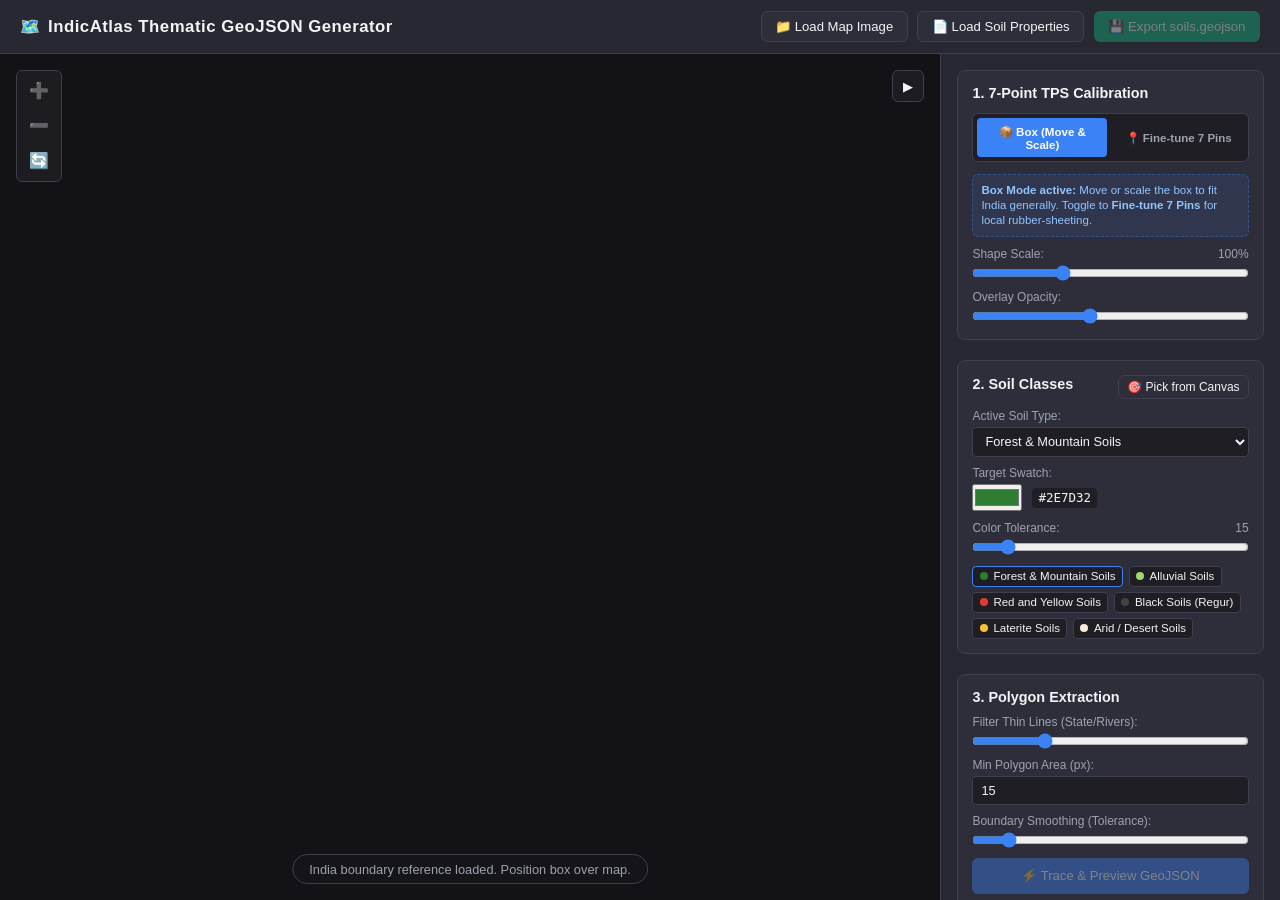
==== index.html @ ba0e461b "Initial commit" ====
<!DOCTYPE html>
<html lang="en">
<head>
  <meta charset="UTF-8">
  <meta name="viewport" content="width=device-width, initial-scale=1.0">
  <title>Thematic Map to GeoJSON Generator</title>
  <link rel="stylesheet" href="css/style.css">
  <style>
    .mode-toggle-group {
      display: flex;
      gap: 0.4rem;
      background: var(--bg-primary);
      padding: 0.25rem;
      border-radius: 6px;
      border: 1px solid var(--border);
      margin-bottom: 0.75rem;
    }
    .mode-btn {
      flex: 1;
      padding: 0.4rem 0.2rem;
      font-size: 0.72rem;
      font-weight: 600;
      border: none;
      background: transparent;
      color: var(--text-muted);
      border-radius: 4px;
      cursor: pointer;
      transition: all 0.15s ease;
    }
    .mode-btn.active {
      background: var(--accent);
      color: #fff;
    }
    .box-instructions {
      background: rgba(59, 130, 246, 0.1);
      border: 1px dashed rgba(59, 130, 246, 0.4);
      padding: 0.5rem;
      border-radius: 6px;
      font-size: 0.72rem;
      color: #93c5fd;
      margin-bottom: 0.6rem;
      line-height: 1.3;
    }
  </style>
</head>
<body>
  <header class="app-header">
    <div class="brand">
      <span class="logo">🗺️</span>
      <h1>IndicAtlas Thematic GeoJSON Generator</h1>
    </div>
    <div class="header-actions">
      <label class="btn btn-secondary file-label" for="imageInput">
        📁 Load Map Image
      </label>
      <input type="file" id="imageInput" accept="image/png, image/jpeg, image/webp" hidden>
      
      <label class="btn btn-secondary file-label" for="soilMetaInput">
        📄 Load Soil Properties
      </label>
      <input type="file" id="soilMetaInput" accept="application/json" hidden>

      <button id="btnExport" class="btn btn-primary" disabled>💾 Export soils.geojson</button>
    </div>
  </header>

  <main class="workbench" id="workbench">
    <!-- Canvas Viewport -->
    <div class="canvas-panel" id="canvasContainer">
      <canvas id="mapCanvas"></canvas>
      
      <!-- Navigation Controls -->
      <div class="canvas-overlay-controls">
        <button id="btnZoomIn" title="Zoom In">➕</button>
        <button id="btnZoomOut" title="Zoom Out">➖</button>
        <button id="btnResetView" title="Fit to Screen">🔄</button>
      </div>

      <!-- Collapsible Sidebar Toggle Button -->
      <button id="btnToggleSidebar" class="sidebar-toggle-btn" title="Toggle Tools Panel">
        <span>▶</span>
      </button>

      <div class="toast-hint" id="statusMessage">
        Upload a map image to begin calibration.
      </div>
    </div>

    <!-- Collapsible Tools Sidebar -->
    <aside class="sidebar" id="sidebar">
      <!-- Step 1: 7-Point Calibration -->
      <section class="panel-section">
        <div class="section-title-row">
          <h3>1. 7-Point TPS Calibration</h3>
        </div>
        
        <div class="mode-toggle-group">
          <button id="btnModeBox" class="mode-btn active" type="button">
            📦 Box (Move & Scale)
          </button>
          <button id="btnModePins" class="mode-btn" type="button">
            📍 Fine-tune 7 Pins
          </button>
        </div>

        <div id="boxControls">
          <div class="box-instructions">
            <strong>Box Mode active:</strong> Move or scale the box to fit India generally. Toggle to <strong>Fine-tune 7 Pins</strong> for local rubber-sheeting.
          </div>
          <div class="control-row">
            <label>Shape Scale: <span id="boxScaleVal">100%</span></label>
            <input type="range" id="boxScaleSlider" min="30" max="250" value="100">
          </div>
        </div>

        <div id="pinControls" style="display: none;">
          <p class="muted">Thin Plate Spline active. Nudge pins independently:</p>
          <div class="pin-status-list">
            <div class="pin-row" data-pin="north">
              <span class="pin-badge pin-north">N</span>
              <span>North (Kashmir / Siachen)</span>
            </div>
            <div class="pin-row" data-pin="south">
              <span class="pin-badge pin-south">S</span>
              <span>South (Kanyakumari)</span>
            </div>
            <div class="pin-row" data-pin="west">
              <span class="pin-badge pin-west">W</span>
              <span>West (Gujarat Tip)</span>
            </div>
            <div class="pin-row" data-pin="east">
              <span class="pin-badge pin-east">E</span>
              <span>East (Arunachal Tip)</span>
            </div>
            <div class="pin-row" data-pin="mizo">
              <span class="pin-badge pin-mizo">MZ</span>
              <span>Mizoram (Southern Tip)</span>
            </div>
            <div class="pin-row" data-pin="raj">
              <span class="pin-badge pin-raj">RJ</span>
              <span>Rajasthan (Panhandle Apex)</span>
            </div>
            <div class="pin-row" data-pin="chil">
              <span class="pin-badge pin-chil">CH</span>
              <span>Chilika Lake (NE Spit)</span>
            </div>
          </div>
        </div>

        <div class="control-row">
          <label>Overlay Opacity:</label>
          <input type="range" id="overlayOpacity" min="0.05" max="1" step="0.05" value="0.45">
        </div>
      </section>

      <!-- Step 2: Soil Classes -->
      <section class="panel-section">
        <div class="section-title-row">
          <h3>2. Soil Classes</h3>
          <button id="btnPickColor" class="btn btn-sm btn-outline">🎯 Pick from Canvas</button>
        </div>

        <div class="control-row">
          <label for="soilSelect">Active Soil Type:</label>
          <select id="soilSelect"></select>
        </div>

        <div class="control-row">
          <label>Target Swatch:</label>
          <div class="color-preview-box">
            <input type="color" id="activeColorInput" value="#424242">
            <span id="activeColorHex" class="code-badge">#424242</span>
          </div>
        </div>

        <div class="control-row">
          <label>Color Tolerance: <span id="tolVal">15</span></label>
          <input type="range" id="colorTolerance" min="5" max="100" value="15">
        </div>

        <div class="soil-chips-list" id="soilChipsList"></div>
      </section>

      <!-- Step 3: Vectorization & Cleanup -->
      <section class="panel-section">
        <h3>3. Polygon Extraction</h3>
        
        <div class="control-row">
          <label>Filter Thin Lines (State/Rivers):</label>
          <input type="range" id="morphClosing" min="1" max="9" step="2" value="3">
        </div>

        <div class="control-row">
          <label>Min Polygon Area (px):</label>
          <input type="number" id="minArea" value="15" min="5" max="5000">
        </div>

        <div class="control-row">
          <label>Boundary Smoothing (Tolerance):</label>
          <input type="range" id="simplifyTol" min="0.5" max="5.0" step="0.5" value="1.0">
        </div>

        <button id="btnGeneratePreview" class="btn btn-action" disabled>
          ⚡ Trace & Preview GeoJSON
        </button>
      </section>
    </aside>
  </main>

  <script type="module" src="js/app.js"></script>
</body>
</html>
---- css/style.css ----
:root {
  --bg-primary: #1e1e24;
  --bg-secondary: #282832;
  --bg-panel: #2e2e3a;
  --accent: #3b82f6;
  --accent-hover: #2563eb;
  --accent-success: #10b981;
  --text-primary: #f3f4f6;
  --text-muted: #9ca3af;
  --border: #3f3f4e;
}

* {
  box-sizing: border-box;
  margin: 0;
  padding: 0;
  font-family: -apple-system, BlinkMacSystemFont, "Segoe UI", Roboto, sans-serif;
}

body {
  background-color: var(--bg-primary);
  color: var(--text-primary);
  display: flex;
  flex-direction: column;
  height: 100vh;
  overflow: hidden;
}

.app-header {
  height: 54px;
  background-color: var(--bg-secondary);
  border-bottom: 1px solid var(--border);
  display: flex;
  align-items: center;
  justify-content: space-between;
  padding: 0 1.25rem;
  z-index: 20;
}

.brand {
  display: flex;
  align-items: center;
  gap: 0.5rem;
}

.brand h1 {
  font-size: 1.05rem;
  font-weight: 600;
  letter-spacing: 0.5px;
}

.header-actions {
  display: flex;
  gap: 0.6rem;
}

.btn {
  padding: 0.45rem 0.85rem;
  font-size: 0.82rem;
  font-weight: 500;
  border-radius: 6px;
  border: 1px solid transparent;
  cursor: pointer;
  transition: background 0.15s ease, opacity 0.15s;
}

.btn:disabled {
  opacity: 0.4;
  cursor: not-allowed;
}

.btn-primary { background-color: var(--accent-success); color: #fff; }
.btn-secondary { background-color: var(--bg-panel); border-color: var(--border); color: var(--text-primary); }
.btn-action { background-color: var(--accent); color: #fff; width: 100%; margin-top: 0.6rem; padding: 0.6rem; }
.btn-outline { background: transparent; border: 1px solid var(--border); color: var(--text-primary); }
.btn-outline:hover { background-color: var(--bg-panel); }
.btn-sm { padding: 0.25rem 0.5rem; font-size: 0.75rem; }
.file-label { display: inline-flex; align-items: center; }

/* Workbench Grid & Transitions */
.workbench {
  flex: 1;
  display: grid;
  grid-template-columns: 1fr 340px;
  height: calc(100vh - 54px);
  overflow: hidden;
  transition: grid-template-columns 0.25s cubic-bezier(0.4, 0, 0.2, 1);
}

.workbench.sidebar-collapsed {
  grid-template-columns: 1fr 0px;
}

/* Canvas Area */
.canvas-panel {
  position: relative;
  background-color: #121217;
  overflow: hidden;
  display: flex;
  align-items: center;
  justify-content: center;
}

canvas#mapCanvas {
  display: block;
  cursor: crosshair;
}

.canvas-overlay-controls {
  position: absolute;
  top: 1rem;
  left: 1rem;
  display: flex;
  flex-direction: column;
  gap: 0.4rem;
  background: rgba(30, 30, 36, 0.85);
  padding: 0.35rem;
  border-radius: 6px;
  border: 1px solid var(--border);
  z-index: 10;
}

.canvas-overlay-controls button {
  background: transparent;
  border: none;
  color: var(--text-primary);
  font-size: 1rem;
  padding: 0.3rem 0.4rem;
  cursor: pointer;
  border-radius: 4px;
}

.canvas-overlay-controls button:hover { background-color: var(--bg-panel); }

/* Sidebar Toggle Button */
.sidebar-toggle-btn {
  position: absolute;
  top: 1rem;
  right: 1rem;
  background: rgba(30, 30, 36, 0.9);
  border: 1px solid var(--border);
  color: var(--text-primary);
  width: 32px;
  height: 32px;
  border-radius: 6px;
  display: flex;
  align-items: center;
  justify-content: center;
  cursor: pointer;
  z-index: 10;
  transition: background 0.15s ease, transform 0.2s ease;
}

.sidebar-toggle-btn:hover {
  background: var(--bg-panel);
}

.workbench.sidebar-collapsed .sidebar-toggle-btn span {
  display: inline-block;
  transform: rotate(180deg);
}

.toast-hint {
  position: absolute;
  bottom: 1rem;
  left: 50%;
  transform: translateX(-50%);
  background: rgba(20, 20, 26, 0.9);
  padding: 0.4rem 1rem;
  border-radius: 20px;
  font-size: 0.8rem;
  color: var(--text-muted);
  border: 1px solid var(--border);
  pointer-events: none;
  z-index: 10;
}

/* Sidebar */
.sidebar {
  background-color: var(--bg-secondary);
  border-left: 1px solid var(--border);
  overflow-y: auto;
  overflow-x: hidden;
  padding: 1rem;
  display: flex;
  flex-direction: column;
  gap: 1.25rem;
  transition: opacity 0.2s ease, padding 0.25s ease;
}

.workbench.sidebar-collapsed .sidebar {
  opacity: 0;
  padding: 0;
  pointer-events: none;
}

.panel-section {
  background-color: var(--bg-panel);
  border: 1px solid var(--border);
  border-radius: 8px;
  padding: 0.9rem;
}

.panel-section h3 {
  font-size: 0.9rem;
  font-weight: 600;
  margin-bottom: 0.35rem;
}

.muted {
  color: var(--text-muted);
  font-size: 0.75rem;
  margin-bottom: 0.6rem;
}

.control-row {
  margin-top: 0.6rem;
  display: flex;
  flex-direction: column;
  gap: 0.25rem;
}

.control-row label {
  font-size: 0.75rem;
  color: var(--text-muted);
  display: flex;
  justify-content: space-between;
}

select, input[type="text"], input[type="number"] {
  background-color: var(--bg-primary);
  border: 1px solid var(--border);
  color: var(--text-primary);
  padding: 0.35rem 0.5rem;
  border-radius: 4px;
  font-size: 0.8rem;
}

input[type="range"] { accent-color: var(--accent); }

/* Pin Badges for all 7 Landmarks */
.pin-status-list {
  display: flex;
  flex-direction: column;
  gap: 0.35rem;
  margin-bottom: 0.6rem;
}

.pin-row {
  display: flex;
  align-items: center;
  gap: 0.5rem;
  font-size: 0.75rem;
}

.pin-badge {
  display: inline-flex;
  align-items: center;
  justify-content: center;
  min-width: 22px;
  height: 20px;
  padding: 0 3px;
  border-radius: 10px;
  font-weight: 700;
  font-size: 0.68rem;
  color: #fff;
}

.pin-north { background-color: #ef4444; }
.pin-south { background-color: #10b981; }
.pin-west  { background-color: #3b82f6; }
.pin-east  { background-color: #f59e0b; }
.pin-mizo  { background-color: #ec4899; }
.pin-raj   { background-color: #8b5cf6; }
.pin-chil  { background-color: #06b6d4; }

.section-title-row {
  display: flex;
  align-items: center;
  justify-content: space-between;
  margin-bottom: 0.4rem;
}

.color-preview-box {
  display: flex;
  align-items: center;
  gap: 0.6rem;
}

.code-badge {
  background: var(--bg-primary);
  padding: 0.15rem 0.4rem;
  border-radius: 4px;
  font-family: monospace;
  font-size: 0.78rem;
}

.soil-chips-list {
  margin-top: 0.7rem;
  display: flex;
  flex-wrap: wrap;
  gap: 0.35rem;
}

.soil-chip {
  display: inline-flex;
  align-items: center;
  gap: 0.35rem;
  background: var(--bg-primary);
  border: 1px solid var(--border);
  border-radius: 4px;
  padding: 0.2rem 0.4rem;
  font-size: 0.72rem;
  cursor: pointer;
}

.soil-chip.active { border-color: var(--accent); }
.chip-dot { width: 8px; height: 8px; border-radius: 50%; }
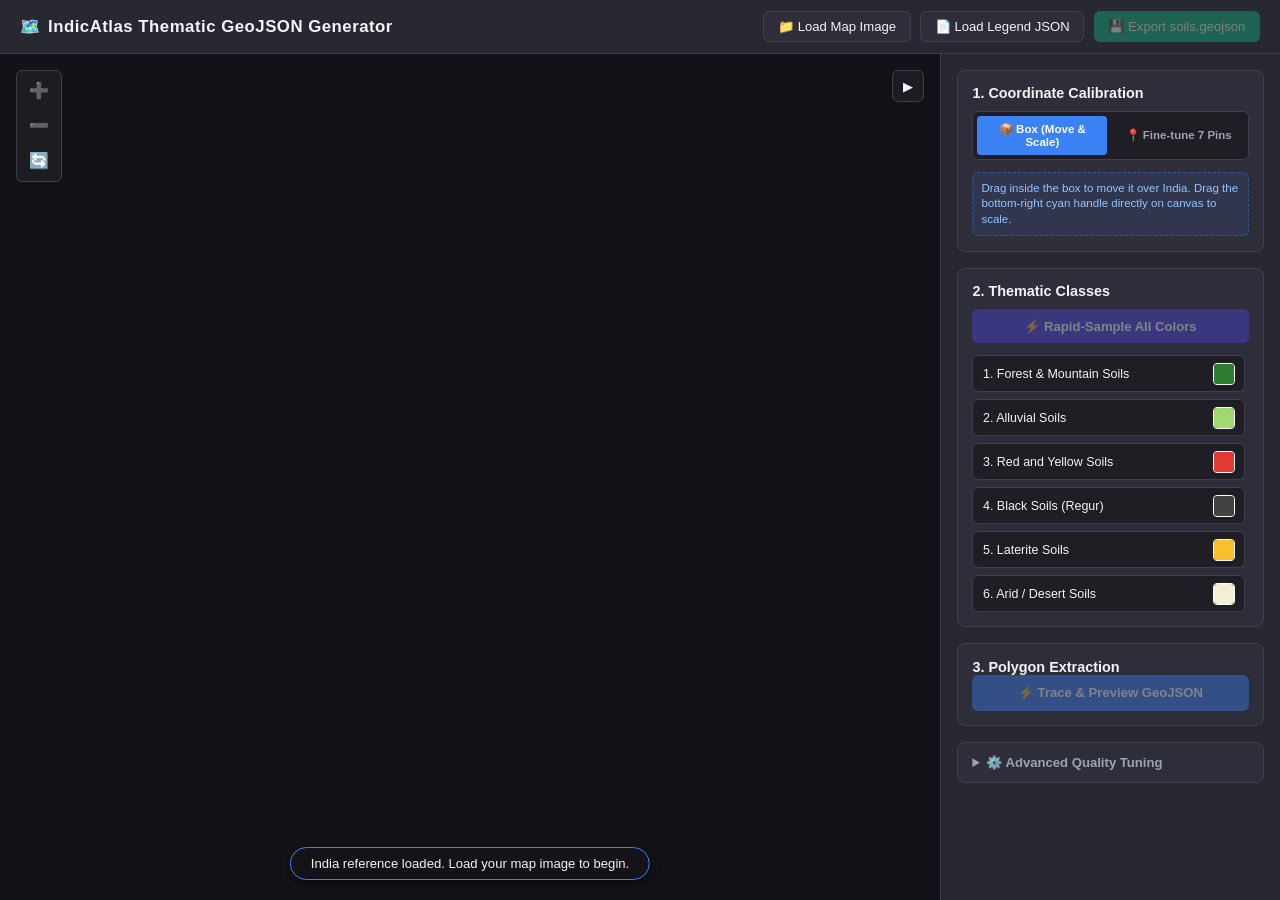
==== commit 660eb688: "agnostic" ====
--- a/index.html
+++ b/index.html
@@ -3,45 +3,8 @@
 <head>
   <meta charset="UTF-8">
   <meta name="viewport" content="width=device-width, initial-scale=1.0">
-  <title>Thematic Map to GeoJSON Generator</title>
+  <title>IndicAtlas Thematic GeoJSON Generator</title>
   <link rel="stylesheet" href="css/style.css">
-  <style>
-    .mode-toggle-group {
-      display: flex;
-      gap: 0.4rem;
-      background: var(--bg-primary);
-      padding: 0.25rem;
-      border-radius: 6px;
-      border: 1px solid var(--border);
-      margin-bottom: 0.75rem;
-    }
-    .mode-btn {
-      flex: 1;
-      padding: 0.4rem 0.2rem;
-      font-size: 0.72rem;
-      font-weight: 600;
-      border: none;
-      background: transparent;
-      color: var(--text-muted);
-      border-radius: 4px;
-      cursor: pointer;
-      transition: all 0.15s ease;
-    }
-    .mode-btn.active {
-      background: var(--accent);
-      color: #fff;
-    }
-    .box-instructions {
-      background: rgba(59, 130, 246, 0.1);
-      border: 1px dashed rgba(59, 130, 246, 0.4);
-      padding: 0.5rem;
-      border-radius: 6px;
-      font-size: 0.72rem;
-      color: #93c5fd;
-      margin-bottom: 0.6rem;
-      line-height: 1.3;
-    }
-  </style>
 </head>
 <body>
   <header class="app-header">
@@ -55,12 +18,12 @@
       </label>
       <input type="file" id="imageInput" accept="image/png, image/jpeg, image/webp" hidden>
       
-      <label class="btn btn-secondary file-label" for="soilMetaInput">
-        📄 Load Soil Properties
+      <label class="btn btn-secondary file-label" for="metaInput">
+        📄 Load Legend JSON
       </label>
-      <input type="file" id="soilMetaInput" accept="application/json" hidden>
+      <input type="file" id="metaInput" accept="application/json" hidden>
 
-      <button id="btnExport" class="btn btn-primary" disabled>💾 Export soils.geojson</button>
+      <button id="btnExport" class="btn btn-primary" disabled>💾 Export GeoJSON</button>
     </div>
   </header>
 
@@ -81,17 +44,18 @@
         <span>▶</span>
       </button>
 
+      <!-- Dynamic Status & Sampler Hint Banner -->
       <div class="toast-hint" id="statusMessage">
-        Upload a map image to begin calibration.
+        Upload a map image and load a Legend JSON to begin.
       </div>
     </div>
 
-    <!-- Collapsible Tools Sidebar -->
+    <!-- Tools Sidebar -->
     <aside class="sidebar" id="sidebar">
-      <!-- Step 1: 7-Point Calibration -->
+      <!-- Step 1: Calibration -->
       <section class="panel-section">
         <div class="section-title-row">
-          <h3>1. 7-Point TPS Calibration</h3>
+          <h3>1. Coordinate Calibration</h3>
         </div>
         
         <div class="mode-toggle-group">
@@ -105,105 +69,77 @@
 
         <div id="boxControls">
           <div class="box-instructions">
-            <strong>Box Mode active:</strong> Move or scale the box to fit India generally. Toggle to <strong>Fine-tune 7 Pins</strong> for local rubber-sheeting.
-          </div>
-          <div class="control-row">
-            <label>Shape Scale: <span id="boxScaleVal">100%</span></label>
-            <input type="range" id="boxScaleSlider" min="30" max="250" value="100">
+            Drag inside the box to move it over India. Drag the bottom-right cyan handle directly on canvas to scale.
           </div>
         </div>
 
         <div id="pinControls" style="display: none;">
-          <p class="muted">Thin Plate Spline active. Nudge pins independently:</p>
+          <p class="muted">Thin Plate Spline active. Nudge boundary pins independently:</p>
           <div class="pin-status-list">
-            <div class="pin-row" data-pin="north">
-              <span class="pin-badge pin-north">N</span>
-              <span>North (Kashmir / Siachen)</span>
-            </div>
-            <div class="pin-row" data-pin="south">
-              <span class="pin-badge pin-south">S</span>
-              <span>South (Kanyakumari)</span>
-            </div>
-            <div class="pin-row" data-pin="west">
-              <span class="pin-badge pin-west">W</span>
-              <span>West (Gujarat Tip)</span>
-            </div>
-            <div class="pin-row" data-pin="east">
-              <span class="pin-badge pin-east">E</span>
-              <span>East (Arunachal Tip)</span>
-            </div>
-            <div class="pin-row" data-pin="mizo">
-              <span class="pin-badge pin-mizo">MZ</span>
-              <span>Mizoram (Southern Tip)</span>
-            </div>
-            <div class="pin-row" data-pin="raj">
-              <span class="pin-badge pin-raj">RJ</span>
-              <span>Rajasthan (Panhandle Apex)</span>
-            </div>
-            <div class="pin-row" data-pin="chil">
-              <span class="pin-badge pin-chil">CH</span>
-              <span>Chilika Lake (NE Spit)</span>
-            </div>
+            <div class="pin-row" data-pin="north"><span class="pin-badge pin-north">N</span><span>North (Kashmir / Siachen)</span></div>
+            <div class="pin-row" data-pin="south"><span class="pin-badge pin-south">S</span><span>South (Kanyakumari)</span></div>
+            <div class="pin-row" data-pin="west"><span class="pin-badge pin-west">W</span><span>West (Gujarat Tip)</span></div>
+            <div class="pin-row" data-pin="east"><span class="pin-badge pin-east">E</span><span>East (Arunachal Tip)</span></div>
+            <div class="pin-row" data-pin="mizo"><span class="pin-badge pin-mizo">MZ</span><span>Mizoram (Southern Tip)</span></div>
+            <div class="pin-row" data-pin="raj"><span class="pin-badge pin-raj">RJ</span><span>Rajasthan (Panhandle Apex)</span></div>
+            <div class="pin-row" data-pin="chil"><span class="pin-badge pin-chil">CH</span><span>Chilika Lake (NE Spit)</span></div>
           </div>
-        </div>
-
-        <div class="control-row">
-          <label>Overlay Opacity:</label>
-          <input type="range" id="overlayOpacity" min="0.05" max="1" step="0.05" value="0.45">
         </div>
       </section>
 
-      <!-- Step 2: Soil Classes -->
+      <!-- Step 2: Thematic Legend & Rapid Eyedropper -->
       <section class="panel-section">
         <div class="section-title-row">
-          <h3>2. Soil Classes</h3>
-          <button id="btnPickColor" class="btn btn-sm btn-outline">🎯 Pick from Canvas</button>
+          <h3>2. Thematic Classes</h3>
         </div>
 
-        <div class="control-row">
-          <label for="soilSelect">Active Soil Type:</label>
-          <select id="soilSelect"></select>
+        <button id="btnRapidSample" class="btn btn-rapid" disabled>
+          ⚡ Rapid-Sample All Colors
+        </button>
+
+        <div class="legend-cards-container" id="legendCardsContainer">
+          <p class="muted empty-legend-notice">Load a JSON file to populate legend classes.</p>
         </div>
-
-        <div class="control-row">
-          <label>Target Swatch:</label>
-          <div class="color-preview-box">
-            <input type="color" id="activeColorInput" value="#424242">
-            <span id="activeColorHex" class="code-badge">#424242</span>
-          </div>
-        </div>
-
-        <div class="control-row">
-          <label>Color Tolerance: <span id="tolVal">15</span></label>
-          <input type="range" id="colorTolerance" min="5" max="100" value="15">
-        </div>
-
-        <div class="soil-chips-list" id="soilChipsList"></div>
       </section>
 
-      <!-- Step 3: Vectorization & Cleanup -->
+      <!-- Step 3: Vectorization -->
       <section class="panel-section">
         <h3>3. Polygon Extraction</h3>
-        
-        <div class="control-row">
-          <label>Filter Thin Lines (State/Rivers):</label>
-          <input type="range" id="morphClosing" min="1" max="9" step="2" value="3">
-        </div>
-
-        <div class="control-row">
-          <label>Min Polygon Area (px):</label>
-          <input type="number" id="minArea" value="15" min="5" max="5000">
-        </div>
-
-        <div class="control-row">
-          <label>Boundary Smoothing (Tolerance):</label>
-          <input type="range" id="simplifyTol" min="0.5" max="5.0" step="0.5" value="1.0">
-        </div>
-
         <button id="btnGeneratePreview" class="btn btn-action" disabled>
           ⚡ Trace & Preview GeoJSON
         </button>
       </section>
+
+      <!-- Folded Advanced Quality Tuning Accordion -->
+      <details class="advanced-accordion">
+        <summary>⚙️ Advanced Quality Tuning</summary>
+        <div class="accordion-content">
+          <div class="control-row">
+            <label>Color Tolerance: <span id="tolVal">15</span></label>
+            <input type="range" id="colorTolerance" min="5" max="100" value="15">
+          </div>
+
+          <div class="control-row">
+            <label>Filter Thin Lines (State/Rivers): <span id="morphVal">3px</span></label>
+            <input type="range" id="morphClosing" min="1" max="9" step="2" value="3">
+          </div>
+
+          <div class="control-row">
+            <label>Min Polygon Area (px):</label>
+            <input type="number" id="minArea" value="15" min="5" max="5000">
+          </div>
+
+          <div class="control-row">
+            <label>Boundary Smoothing: <span id="simplifyVal">1.0</span></label>
+            <input type="range" id="simplifyTol" min="0.5" max="5.0" step="0.5" value="1.0">
+          </div>
+
+          <div class="control-row">
+            <label>Overlay Opacity:</label>
+            <input type="range" id="overlayOpacity" min="0.05" max="1" step="0.05" value="0.45">
+          </div>
+        </div>
+      </details>
     </aside>
   </main>
 
--- a/css/style.css
+++ b/css/style.css
@@ -5,6 +5,7 @@
   --accent: #3b82f6;
   --accent-hover: #2563eb;
   --accent-success: #10b981;
+  --accent-amber: #f59e0b;
   --text-primary: #f3f4f6;
   --text-muted: #9ca3af;
   --border: #3f3f4e;
@@ -61,7 +62,7 @@
   border-radius: 6px;
   border: 1px solid transparent;
   cursor: pointer;
-  transition: background 0.15s ease, opacity 0.15s;
+  transition: all 0.15s ease;
 }
 
 .btn:disabled {
@@ -70,14 +71,28 @@
 }
 
 .btn-primary { background-color: var(--accent-success); color: #fff; }
+.btn-primary:hover:not(:disabled) { background-color: #059669; }
 .btn-secondary { background-color: var(--bg-panel); border-color: var(--border); color: var(--text-primary); }
-.btn-action { background-color: var(--accent); color: #fff; width: 100%; margin-top: 0.6rem; padding: 0.6rem; }
-.btn-outline { background: transparent; border: 1px solid var(--border); color: var(--text-primary); }
-.btn-outline:hover { background-color: var(--bg-panel); }
-.btn-sm { padding: 0.25rem 0.5rem; font-size: 0.75rem; }
+.btn-secondary:hover:not(:disabled) { background-color: #3b3b4a; }
+.btn-action { background-color: var(--accent); color: #fff; width: 100%; padding: 0.6rem; font-weight: 600; }
+.btn-action:hover:not(:disabled) { background-color: var(--accent-hover); }
+.btn-rapid {
+  background-color: #4f46e5;
+  color: #fff;
+  width: 100%;
+  padding: 0.55rem;
+  margin-bottom: 0.75rem;
+  font-weight: 600;
+}
+.btn-rapid:hover:not(:disabled) { background-color: #4338ca; }
+.btn-rapid.sampling-active {
+  background-color: #dc2626;
+  animation: pulse-border 1.5s infinite;
+}
+
 .file-label { display: inline-flex; align-items: center; }
 
-/* Workbench Grid & Transitions */
+/* Workbench Grid */
 .workbench {
   flex: 1;
   display: grid;
@@ -91,7 +106,7 @@
   grid-template-columns: 1fr 0px;
 }
 
-/* Canvas Area */
+/* Canvas Viewport */
 .canvas-panel {
   position: relative;
   background-color: #121217;
@@ -129,10 +144,8 @@
   cursor: pointer;
   border-radius: 4px;
 }
-
 .canvas-overlay-controls button:hover { background-color: var(--bg-panel); }
 
-/* Sidebar Toggle Button */
 .sidebar-toggle-btn {
   position: absolute;
   top: 1rem;
@@ -148,31 +161,37 @@
   justify-content: center;
   cursor: pointer;
   z-index: 10;
-  transition: background 0.15s ease, transform 0.2s ease;
-}
-
-.sidebar-toggle-btn:hover {
-  background: var(--bg-panel);
-}
-
-.workbench.sidebar-collapsed .sidebar-toggle-btn span {
-  display: inline-block;
-  transform: rotate(180deg);
-}
-
+  transition: all 0.2s ease;
+}
+.sidebar-toggle-btn:hover { background: var(--bg-panel); }
+.workbench.sidebar-collapsed .sidebar-toggle-btn span { transform: rotate(180deg); display: inline-block; }
+
+/* Status Toast Banner */
 .toast-hint {
   position: absolute;
-  bottom: 1rem;
+  bottom: 1.25rem;
   left: 50%;
   transform: translateX(-50%);
-  background: rgba(20, 20, 26, 0.9);
-  padding: 0.4rem 1rem;
-  border-radius: 20px;
-  font-size: 0.8rem;
-  color: var(--text-muted);
-  border: 1px solid var(--border);
+  background: rgba(20, 20, 26, 0.95);
+  padding: 0.5rem 1.25rem;
+  border-radius: 24px;
+  font-size: 0.82rem;
+  font-weight: 500;
+  color: var(--text-primary);
+  border: 1px solid var(--accent);
+  box-shadow: 0 4px 12px rgba(0, 0, 0, 0.4);
   pointer-events: none;
-  z-index: 10;
+  z-index: 15;
+  transition: all 0.2s ease;
+  white-space: nowrap;
+}
+
+.toast-hint.sampling-target {
+  border-color: #f59e0b;
+  background: rgba(30, 27, 20, 0.96);
+  color: #fbbf24;
+  font-weight: 600;
+  font-size: 0.88rem;
 }
 
 /* Sidebar */
@@ -184,8 +203,7 @@
   padding: 1rem;
   display: flex;
   flex-direction: column;
-  gap: 1.25rem;
-  transition: opacity 0.2s ease, padding 0.25s ease;
+  gap: 1rem;
 }
 
 .workbench.sidebar-collapsed .sidebar {
@@ -204,46 +222,70 @@
 .panel-section h3 {
   font-size: 0.9rem;
   font-weight: 600;
-  margin-bottom: 0.35rem;
+}
+
+.section-title-row {
+  display: flex;
+  align-items: center;
+  justify-content: space-between;
+  margin-bottom: 0.6rem;
 }
 
 .muted {
   color: var(--text-muted);
   font-size: 0.75rem;
-  margin-bottom: 0.6rem;
-}
-
-.control-row {
-  margin-top: 0.6rem;
-  display: flex;
-  flex-direction: column;
-  gap: 0.25rem;
-}
-
-.control-row label {
-  font-size: 0.75rem;
+  line-height: 1.4;
+}
+
+.empty-legend-notice {
+  text-align: center;
+  padding: 1rem 0;
+}
+
+/* Calibration Controls */
+.mode-toggle-group {
+  display: flex;
+  gap: 0.4rem;
+  background: var(--bg-primary);
+  padding: 0.25rem;
+  border-radius: 6px;
+  border: 1px solid var(--border);
+  margin-bottom: 0.75rem;
+}
+
+.mode-btn {
+  flex: 1;
+  padding: 0.4rem 0.2rem;
+  font-size: 0.72rem;
+  font-weight: 600;
+  border: none;
+  background: transparent;
   color: var(--text-muted);
-  display: flex;
-  justify-content: space-between;
-}
-
-select, input[type="text"], input[type="number"] {
-  background-color: var(--bg-primary);
-  border: 1px solid var(--border);
-  color: var(--text-primary);
-  padding: 0.35rem 0.5rem;
   border-radius: 4px;
-  font-size: 0.8rem;
-}
-
-input[type="range"] { accent-color: var(--accent); }
-
-/* Pin Badges for all 7 Landmarks */
+  cursor: pointer;
+  transition: all 0.15s ease;
+}
+
+.mode-btn.active {
+  background: var(--accent);
+  color: #fff;
+}
+
+.box-instructions {
+  background: rgba(59, 130, 246, 0.1);
+  border: 1px dashed rgba(59, 130, 246, 0.4);
+  padding: 0.5rem;
+  border-radius: 6px;
+  font-size: 0.72rem;
+  color: #93c5fd;
+  line-height: 1.35;
+}
+
 .pin-status-list {
   display: flex;
   flex-direction: column;
   gap: 0.35rem;
-  margin-bottom: 0.6rem;
+  margin-top: 0.4rem;
 }
 
 .pin-row {
@@ -259,13 +301,11 @@
   justify-content: center;
   min-width: 22px;
   height: 20px;
-  padding: 0 3px;
   border-radius: 10px;
   font-weight: 700;
   font-size: 0.68rem;
   color: #fff;
 }
-
 .pin-north { background-color: #ef4444; }
 .pin-south { background-color: #10b981; }
 .pin-west  { background-color: #3b82f6; }
@@ -274,45 +314,128 @@
 .pin-raj   { background-color: #8b5cf6; }
 .pin-chil  { background-color: #06b6d4; }
 
-.section-title-row {
+/* Thematic Legend Cards */
+.legend-cards-container {
+  display: flex;
+  flex-direction: column;
+  gap: 0.45rem;
+  max-height: 280px;
+  overflow-y: auto;
+  padding-right: 0.2rem;
+}
+
+.legend-card {
   display: flex;
   align-items: center;
   justify-content: space-between;
-  margin-bottom: 0.4rem;
-}
-
-.color-preview-box {
-  display: flex;
-  align-items: center;
+  background: var(--bg-primary);
+  border: 1px solid var(--border);
+  border-radius: 6px;
+  padding: 0.4rem 0.6rem;
+  transition: all 0.2s ease;
+}
+
+.legend-card-left {
+  display: flex;
+  align-items: center;
+  gap: 0.5rem;
+  overflow: hidden;
+}
+
+.legend-card-title {
+  font-size: 0.78rem;
+  font-weight: 500;
+  white-space: nowrap;
+  overflow: hidden;
+  text-overflow: ellipsis;
+  max-width: 180px;
+}
+
+.legend-card-right {
+  display: flex;
+  align-items: center;
+  gap: 0.4rem;
+}
+
+.swatch-picker {
+  -webkit-appearance: none;
+  -moz-appearance: none;
+  appearance: none;
+  width: 22px;
+  height: 22px;
+  border: 1px solid #ffffff;
+  border-radius: 4px;
+  cursor: pointer;
+  background: none;
+  padding: 0;
+}
+.swatch-picker::-webkit-color-swatch-wrapper { padding: 0; }
+.swatch-picker::-webkit-color-swatch { border: none; border-radius: 3px; }
+
+.legend-card.sampling-target {
+  border-color: var(--accent-amber);
+  background: rgba(245, 158, 11, 0.12);
+  box-shadow: 0 0 0 1px var(--accent-amber);
+}
+
+@keyframes pulse-border {
+  0% { box-shadow: 0 0 0 0 rgba(220, 38, 38, 0.6); }
+  70% { box-shadow: 0 0 0 6px rgba(220, 38, 38, 0); }
+  100% { box-shadow: 0 0 0 0 rgba(220, 38, 38, 0); }
+}
+
+/* Collapsible Advanced Accordion */
+.advanced-accordion {
+  background-color: var(--bg-panel);
+  border: 1px solid var(--border);
+  border-radius: 8px;
+  overflow: hidden;
+}
+
+.advanced-accordion summary {
+  padding: 0.75rem 0.9rem;
+  font-size: 0.82rem;
+  font-weight: 600;
+  color: var(--text-muted);
+  cursor: pointer;
+  user-select: none;
+  transition: color 0.15s;
+}
+
+.advanced-accordion summary:hover {
+  color: var(--text-primary);
+}
+
+.accordion-content {
+  padding: 0 0.9rem 0.9rem 0.9rem;
+  display: flex;
+  flex-direction: column;
   gap: 0.6rem;
-}
-
-.code-badge {
-  background: var(--bg-primary);
-  padding: 0.15rem 0.4rem;
+  border-top: 1px solid rgba(255, 255, 255, 0.05);
+  margin-top: 0.3rem;
+  padding-top: 0.6rem;
+}
+
+.control-row {
+  display: flex;
+  flex-direction: column;
+  gap: 0.25rem;
+}
+
+.control-row label {
+  font-size: 0.74rem;
+  color: var(--text-muted);
+  display: flex;
+  justify-content: space-between;
+}
+
+input[type="number"] {
+  background-color: var(--bg-primary);
+  border: 1px solid var(--border);
+  color: var(--text-primary);
+  padding: 0.35rem 0.5rem;
   border-radius: 4px;
-  font-family: monospace;
-  font-size: 0.78rem;
-}
-
-.soil-chips-list {
-  margin-top: 0.7rem;
-  display: flex;
-  flex-wrap: wrap;
-  gap: 0.35rem;
-}
-
-.soil-chip {
-  display: inline-flex;
-  align-items: center;
-  gap: 0.35rem;
-  background: var(--bg-primary);
-  border: 1px solid var(--border);
-  border-radius: 4px;
-  padding: 0.2rem 0.4rem;
-  font-size: 0.72rem;
-  cursor: pointer;
-}
-
-.soil-chip.active { border-color: var(--accent); }
-.chip-dot { width: 8px; height: 8px; border-radius: 50%; }+  font-size: 0.8rem;
+}
+
+input[type="range"] { accent-color: var(--accent); }
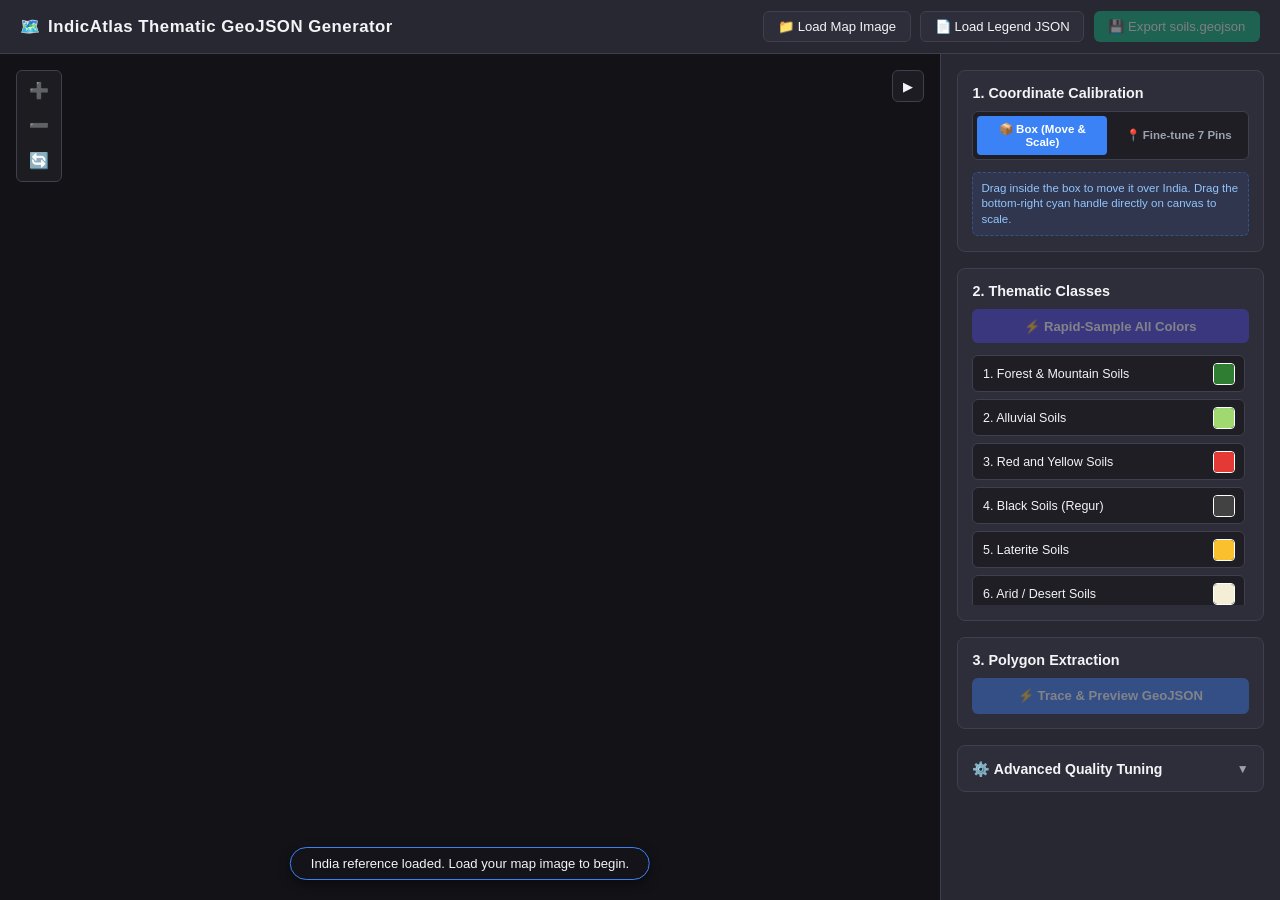
==== commit eac4c5cd: "advanced settings button" ====
--- a/index.html
+++ b/index.html
@@ -104,15 +104,20 @@
 
       <!-- Step 3: Vectorization -->
       <section class="panel-section">
-        <h3>3. Polygon Extraction</h3>
+        <div class="section-title-row">
+          <h3>3. Polygon Extraction</h3>
+        </div>
         <button id="btnGeneratePreview" class="btn btn-action" disabled>
           ⚡ Trace & Preview GeoJSON
         </button>
       </section>
 
-      <!-- Folded Advanced Quality Tuning Accordion -->
-      <details class="advanced-accordion">
-        <summary>⚙️ Advanced Quality Tuning</summary>
+      <!-- Step 4: Visible Advanced Quality Tuning Card -->
+      <details class="panel-section advanced-accordion" id="advancedAccordion">
+        <summary class="advanced-summary">
+          <span class="advanced-title">⚙️ Advanced Quality Tuning</span>
+          <span class="accordion-arrow">▼</span>
+        </summary>
         <div class="accordion-content">
           <div class="control-row">
             <label>Color Tolerance: <span id="tolVal">15</span></label>
@@ -126,7 +131,7 @@
 
           <div class="control-row">
             <label>Min Polygon Area (px):</label>
-            <input type="number" id="minArea" value="15" min="5" max="5000">
+            <input type="number" id="minArea" value="15" min="2" max="5000">
           </div>
 
           <div class="control-row">
--- a/css/style.css
+++ b/css/style.css
@@ -194,16 +194,22 @@
   font-size: 0.88rem;
 }
 
-/* Sidebar */
+/* Sidebar with Sticky Anti-Squash Layout */
 .sidebar {
   background-color: var(--bg-secondary);
   border-left: 1px solid var(--border);
   overflow-y: auto;
   overflow-x: hidden;
   padding: 1rem;
+  padding-bottom: 3.5rem; /* Generous bottom buffer so nothing is cut off */
   display: flex;
   flex-direction: column;
   gap: 1rem;
+}
+
+/* FIX: Prevent browser flexbox from squashing panels down to 0px */
+.sidebar > * {
+  flex-shrink: 0;
 }
 
 .workbench.sidebar-collapsed .sidebar {
@@ -319,7 +325,7 @@
   display: flex;
   flex-direction: column;
   gap: 0.45rem;
-  max-height: 280px;
+  max-height: 250px;
   overflow-y: auto;
   padding-right: 0.2rem;
 }
@@ -384,36 +390,48 @@
   100% { box-shadow: 0 0 0 0 rgba(220, 38, 38, 0); }
 }
 
-/* Collapsible Advanced Accordion */
+/* Distinct, Un-Squashable Advanced Accordion */
 .advanced-accordion {
-  background-color: var(--bg-panel);
-  border: 1px solid var(--border);
-  border-radius: 8px;
-  overflow: hidden;
-}
-
-.advanced-accordion summary {
-  padding: 0.75rem 0.9rem;
-  font-size: 0.82rem;
-  font-weight: 600;
+  cursor: default;
+  transition: background 0.15s ease;
+}
+
+.advanced-summary {
+  display: flex;
+  align-items: center;
+  justify-content: space-between;
+  cursor: pointer;
+  user-select: none;
+  list-style: none; /* Hide default triangle */
+}
+
+.advanced-summary::-webkit-details-marker {
+  display: none;
+}
+
+.advanced-title {
+  font-size: 0.88rem;
+  font-weight: 600;
+  color: var(--text-primary);
+}
+
+.accordion-arrow {
+  font-size: 0.75rem;
   color: var(--text-muted);
-  cursor: pointer;
-  user-select: none;
-  transition: color 0.15s;
-}
-
-.advanced-accordion summary:hover {
-  color: var(--text-primary);
+  transition: transform 0.2s ease;
+}
+
+.advanced-accordion[open] .accordion-arrow {
+  transform: rotate(180deg);
 }
 
 .accordion-content {
-  padding: 0 0.9rem 0.9rem 0.9rem;
-  display: flex;
-  flex-direction: column;
-  gap: 0.6rem;
-  border-top: 1px solid rgba(255, 255, 255, 0.05);
-  margin-top: 0.3rem;
-  padding-top: 0.6rem;
+  margin-top: 0.75rem;
+  padding-top: 0.75rem;
+  border-top: 1px solid var(--border);
+  display: flex;
+  flex-direction: column;
+  gap: 0.65rem;
 }
 
 .control-row {
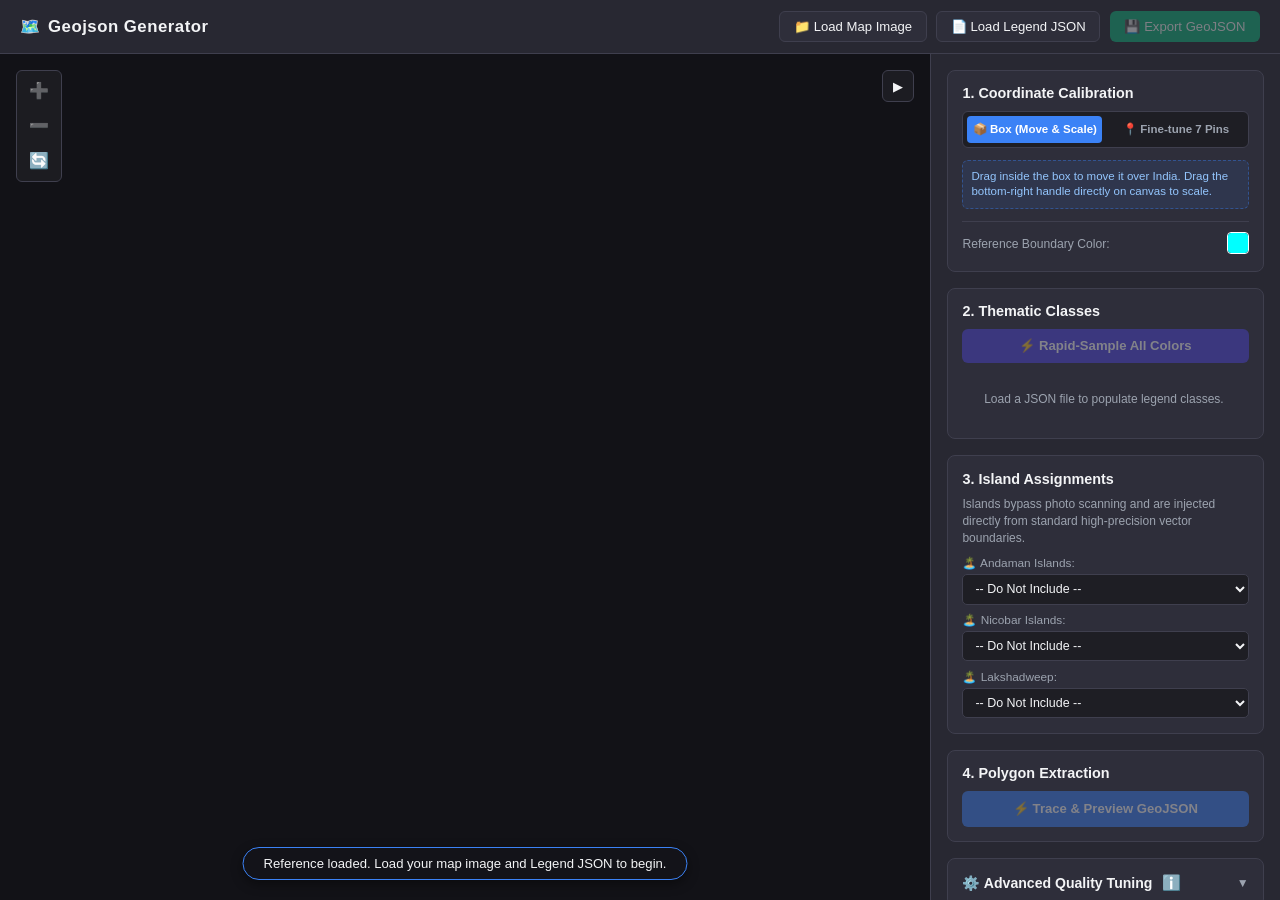
==== commit 805aa304: "Add island-aware vector export flow Adds configurable reference boundary color, island assignment se" ====
--- a/index.html
+++ b/index.html
@@ -3,14 +3,14 @@
 <head>
   <meta charset="UTF-8">
   <meta name="viewport" content="width=device-width, initial-scale=1.0">
-  <title>IndicAtlas Thematic GeoJSON Generator</title>
+  <title>Geojson Generator</title>
   <link rel="stylesheet" href="css/style.css">
 </head>
 <body>
   <header class="app-header">
     <div class="brand">
       <span class="logo">🗺️</span>
-      <h1>IndicAtlas Thematic GeoJSON Generator</h1>
+      <h1>Geojson Generator</h1>
     </div>
     <div class="header-actions">
       <label class="btn btn-secondary file-label" for="imageInput">
@@ -69,7 +69,7 @@
 
         <div id="boxControls">
           <div class="box-instructions">
-            Drag inside the box to move it over India. Drag the bottom-right cyan handle directly on canvas to scale.
+            Drag inside the box to move it over India. Drag the bottom-right handle directly on canvas to scale.
           </div>
         </div>
 
@@ -85,6 +85,13 @@
             <div class="pin-row" data-pin="chil"><span class="pin-badge pin-chil">CH</span><span>Chilika Lake (NE Spit)</span></div>
           </div>
         </div>
+
+        <div class="overlay-color-row">
+          <label for="overlayColorPicker">Reference Boundary Color:</label>
+          <div class="color-picker-wrapper">
+            <input type="color" id="overlayColorPicker" class="swatch-picker" value="#00ffff" title="Choose boundary overlay color">
+          </div>
+        </div>
       </section>
 
       <!-- Step 2: Thematic Legend & Rapid Eyedropper -->
@@ -102,20 +109,56 @@
         </div>
       </section>
 
-      <!-- Step 3: Vectorization -->
-      <section class="panel-section">
-        <div class="section-title-row">
-          <h3>3. Polygon Extraction</h3>
+      <!-- Step 3: Geographic Island Assignment -->
+      <section class="panel-section">
+        <div class="section-title-row">
+          <h3>3. Island Assignments</h3>
+        </div>
+        <p class="muted" style="margin-bottom: 0.6rem;">
+          Islands bypass photo scanning and are injected directly from standard high-precision vector boundaries.
+        </p>
+
+        <div class="island-control-group">
+          <div class="island-row">
+            <label for="islandAndaman">🏝️ Andaman Islands:</label>
+            <select id="islandAndaman" class="select-input">
+              <option value="">-- Do Not Include --</option>
+            </select>
+          </div>
+
+          <div class="island-row">
+            <label for="islandNicobar">🏝️ Nicobar Islands:</label>
+            <select id="islandNicobar" class="select-input">
+              <option value="">-- Do Not Include --</option>
+            </select>
+          </div>
+
+          <div class="island-row">
+            <label for="islandLakshadweep">🏝️ Lakshadweep:</label>
+            <select id="islandLakshadweep" class="select-input">
+              <option value="">-- Do Not Include --</option>
+            </select>
+          </div>
+        </div>
+      </section>
+
+      <!-- Step 4: Vectorization & Extraction -->
+      <section class="panel-section">
+        <div class="section-title-row">
+          <h3>4. Polygon Extraction</h3>
         </div>
         <button id="btnGeneratePreview" class="btn btn-action" disabled>
           ⚡ Trace & Preview GeoJSON
         </button>
       </section>
 
-      <!-- Step 4: Visible Advanced Quality Tuning Card -->
+      <!-- Step 5: Advanced Quality Tuning Accordion -->
       <details class="panel-section advanced-accordion" id="advancedAccordion">
         <summary class="advanced-summary">
-          <span class="advanced-title">⚙️ Advanced Quality Tuning</span>
+          <div class="summary-left">
+            <span class="advanced-title">⚙️ Advanced Quality Tuning</span>
+            <button type="button" id="btnOpenHelp" class="info-icon-btn" title="What do these sliders do?">ℹ️</button>
+          </div>
           <span class="accordion-arrow">▼</span>
         </summary>
         <div class="accordion-content">
@@ -148,6 +191,46 @@
     </aside>
   </main>
 
+  <!-- Informational Modal Popup for Quality Tuning -->
+  <div class="modal-backdrop" id="helpModal" style="display: none;">
+    <div class="modal-card">
+      <div class="modal-header">
+        <h3>⚙️ Quality Tuning Guide</h3>
+        <button type="button" id="btnCloseHelp" class="modal-close-btn">&times;</button>
+      </div>
+      <div class="modal-body">
+        <div class="help-item">
+          <h4>🎨 Color Tolerance (Default: 15)</h4>
+          <p>Controls how forgiving the color matcher is against scanner noise, paper grain, and JPEG compression.</p>
+          <p class="help-tip"><strong>Tip:</strong> If regions appear patchy or full of holes, increase this. If colors bleed into neighboring different colors, decrease it.</p>
+        </div>
+
+        <div class="help-item">
+          <h4>📏 Filter Thin Lines (Default: 3px)</h4>
+          <p>Bridges across thin black state lines, rivers, and coordinate grids cutting through colored regions.</p>
+          <p class="help-tip"><strong>Tip:</strong> If dashed lines or rivers slice your polygon in half, increase to 5px so it automatically heals over the gap.</p>
+        </div>
+
+        <div class="help-item">
+          <h4>🧹 Min Polygon Area (Default: 15 px)</h4>
+          <p>The dust and speckle filter. Deletes rogue clusters smaller than this number of pixels.</p>
+          <p class="help-tip"><strong>Tip:</strong> Prevents thousands of microscopic speckles from cluttering your exported GeoJSON.</p>
+        </div>
+
+        <div class="help-item">
+          <h4>✨ Boundary Smoothing (Default: 1.0)</h4>
+          <p>The Douglas-Peucker simplification tolerance. Converts pixelated "staircase" edges into smooth vector curves.</p>
+          <p class="help-tip"><strong>Tip:</strong> Higher values create lighter file sizes and smoother boundaries. Lower values trace every single raw pixel.</p>
+        </div>
+
+        <div class="help-item">
+          <h4>👁️ Overlay Opacity (Default: 0.45)</h4>
+          <p>Adjusts the visual transparency of the vector preview overlay on canvas to compare alignment with the underlying map.</p>
+        </div>
+      </div>
+    </div>
+  </div>
+
   <script type="module" src="js/app.js"></script>
 </body>
 </html>
--- a/css/style.css
+++ b/css/style.css
@@ -6,6 +6,7 @@
   --accent-hover: #2563eb;
   --accent-success: #10b981;
   --accent-amber: #f59e0b;
+  --accent-danger: #ef4444;
   --text-primary: #f3f4f6;
   --text-muted: #9ca3af;
   --border: #3f3f4e;
@@ -27,6 +28,7 @@
   overflow: hidden;
 }
 
+/* Header */
 .app-header {
   height: 54px;
   background-color: var(--bg-secondary);
@@ -55,6 +57,7 @@
   gap: 0.6rem;
 }
 
+/* Buttons */
 .btn {
   padding: 0.45rem 0.85rem;
   font-size: 0.82rem;
@@ -70,12 +73,37 @@
   cursor: not-allowed;
 }
 
-.btn-primary { background-color: var(--accent-success); color: #fff; }
-.btn-primary:hover:not(:disabled) { background-color: #059669; }
-.btn-secondary { background-color: var(--bg-panel); border-color: var(--border); color: var(--text-primary); }
-.btn-secondary:hover:not(:disabled) { background-color: #3b3b4a; }
-.btn-action { background-color: var(--accent); color: #fff; width: 100%; padding: 0.6rem; font-weight: 600; }
-.btn-action:hover:not(:disabled) { background-color: var(--accent-hover); }
+.btn-primary { 
+  background-color: var(--accent-success); 
+  color: #fff; 
+}
+
+.btn-primary:hover:not(:disabled) { 
+  background-color: #059669; 
+}
+
+.btn-secondary { 
+  background-color: var(--bg-panel); 
+  border-color: var(--border); 
+  color: var(--text-primary); 
+}
+
+.btn-secondary:hover:not(:disabled) { 
+  background-color: #3b3b4a; 
+}
+
+.btn-action { 
+  background-color: var(--accent); 
+  color: #fff; 
+  width: 100%; 
+  padding: 0.6rem; 
+  font-weight: 600; 
+}
+
+.btn-action:hover:not(:disabled) { 
+  background-color: var(--accent-hover); 
+}
+
 .btn-rapid {
   background-color: #4f46e5;
   color: #fff;
@@ -84,19 +112,26 @@
   margin-bottom: 0.75rem;
   font-weight: 600;
 }
-.btn-rapid:hover:not(:disabled) { background-color: #4338ca; }
+
+.btn-rapid:hover:not(:disabled) { 
+  background-color: #4338ca; 
+}
+
 .btn-rapid.sampling-active {
   background-color: #dc2626;
   animation: pulse-border 1.5s infinite;
 }
 
-.file-label { display: inline-flex; align-items: center; }
-
-/* Workbench Grid */
+.file-label { 
+  display: inline-flex; 
+  align-items: center; 
+}
+
+/* Workbench Layout */
 .workbench {
   flex: 1;
   display: grid;
-  grid-template-columns: 1fr 340px;
+  grid-template-columns: 1fr 350px;
   height: calc(100vh - 54px);
   overflow: hidden;
   transition: grid-template-columns 0.25s cubic-bezier(0.4, 0, 0.2, 1);
@@ -144,7 +179,10 @@
   cursor: pointer;
   border-radius: 4px;
 }
-.canvas-overlay-controls button:hover { background-color: var(--bg-panel); }
+
+.canvas-overlay-controls button:hover { 
+  background-color: var(--bg-panel); 
+}
 
 .sidebar-toggle-btn {
   position: absolute;
@@ -163,10 +201,17 @@
   z-index: 10;
   transition: all 0.2s ease;
 }
-.sidebar-toggle-btn:hover { background: var(--bg-panel); }
-.workbench.sidebar-collapsed .sidebar-toggle-btn span { transform: rotate(180deg); display: inline-block; }
-
-/* Status Toast Banner */
+
+.sidebar-toggle-btn:hover { 
+  background: var(--bg-panel); 
+}
+
+.workbench.sidebar-collapsed .sidebar-toggle-btn span { 
+  transform: rotate(180deg); 
+  display: inline-block; 
+}
+
+/* Toast Status Banner */
 .toast-hint {
   position: absolute;
   bottom: 1.25rem;
@@ -194,20 +239,19 @@
   font-size: 0.88rem;
 }
 
-/* Sidebar with Sticky Anti-Squash Layout */
+/* Sidebar */
 .sidebar {
   background-color: var(--bg-secondary);
   border-left: 1px solid var(--border);
   overflow-y: auto;
   overflow-x: hidden;
   padding: 1rem;
-  padding-bottom: 3.5rem; /* Generous bottom buffer so nothing is cut off */
+  padding-bottom: 3.5rem;
   display: flex;
   flex-direction: column;
   gap: 1rem;
 }
 
-/* FIX: Prevent browser flexbox from squashing panels down to 0px */
 .sidebar > * {
   flex-shrink: 0;
 }
@@ -287,6 +331,17 @@
   line-height: 1.35;
 }
 
+.overlay-color-row {
+  display: flex;
+  align-items: center;
+  justify-content: space-between;
+  margin-top: 0.75rem;
+  padding-top: 0.65rem;
+  border-top: 1px solid var(--border);
+  font-size: 0.76rem;
+  color: var(--text-muted);
+}
+
 .pin-status-list {
   display: flex;
   flex-direction: column;
@@ -312,6 +367,7 @@
   font-size: 0.68rem;
   color: #fff;
 }
+
 .pin-north { background-color: #ef4444; }
 .pin-south { background-color: #10b981; }
 .pin-west  { background-color: #3b82f6; }
@@ -354,13 +410,46 @@
   white-space: nowrap;
   overflow: hidden;
   text-overflow: ellipsis;
-  max-width: 180px;
+  max-width: 155px;
+}
+
+.legend-card.is-ignored {
+  opacity: 0.6;
+  background: #17171c;
+  border-style: dashed;
+}
+
+.legend-card.is-ignored .legend-card-title {
+  text-decoration: line-through;
+  color: var(--text-muted);
 }
 
 .legend-card-right {
   display: flex;
   align-items: center;
   gap: 0.4rem;
+}
+
+.btn-card-toggle {
+  background: transparent;
+  border: 1px solid var(--border);
+  border-radius: 4px;
+  color: var(--text-muted);
+  font-size: 0.72rem;
+  padding: 0.2rem 0.4rem;
+  cursor: pointer;
+  transition: all 0.15s ease;
+}
+
+.btn-card-toggle:hover {
+  background: var(--bg-secondary);
+  color: var(--text-primary);
+}
+
+.btn-card-toggle.active-ignore {
+  background: rgba(239, 68, 68, 0.15);
+  border-color: var(--accent-danger);
+  color: #fca5a5;
 }
 
 .swatch-picker {
@@ -375,8 +464,15 @@
   background: none;
   padding: 0;
 }
-.swatch-picker::-webkit-color-swatch-wrapper { padding: 0; }
-.swatch-picker::-webkit-color-swatch { border: none; border-radius: 3px; }
+
+.swatch-picker::-webkit-color-swatch-wrapper { 
+  padding: 0; 
+}
+
+.swatch-picker::-webkit-color-swatch { 
+  border: none; 
+  border-radius: 3px; 
+}
 
 .legend-card.sampling-target {
   border-color: var(--accent-amber);
@@ -390,7 +486,40 @@
   100% { box-shadow: 0 0 0 0 rgba(220, 38, 38, 0); }
 }
 
-/* Distinct, Un-Squashable Advanced Accordion */
+/* Island Assignment Controls */
+.island-control-group {
+  display: flex;
+  flex-direction: column;
+  gap: 0.55rem;
+}
+
+.island-row {
+  display: flex;
+  flex-direction: column;
+  gap: 0.25rem;
+}
+
+.island-row label {
+  font-size: 0.74rem;
+  color: var(--text-muted);
+}
+
+.select-input {
+  background-color: var(--bg-primary);
+  border: 1px solid var(--border);
+  color: var(--text-primary);
+  padding: 0.38rem 0.5rem;
+  border-radius: 5px;
+  font-size: 0.78rem;
+  cursor: pointer;
+  outline: none;
+}
+
+.select-input:focus {
+  border-color: var(--accent);
+}
+
+/* Advanced Quality Tuning Accordion */
 .advanced-accordion {
   cursor: default;
   transition: background 0.15s ease;
@@ -402,17 +531,40 @@
   justify-content: space-between;
   cursor: pointer;
   user-select: none;
-  list-style: none; /* Hide default triangle */
+  list-style: none;
 }
 
 .advanced-summary::-webkit-details-marker {
   display: none;
+}
+
+.summary-left {
+  display: flex;
+  align-items: center;
+  gap: 0.4rem;
 }
 
 .advanced-title {
   font-size: 0.88rem;
   font-weight: 600;
   color: var(--text-primary);
+}
+
+.info-icon-btn {
+  background: none;
+  border: none;
+  cursor: pointer;
+  font-size: 0.95rem;
+  display: inline-flex;
+  align-items: center;
+  justify-content: center;
+  color: var(--text-muted);
+  padding: 0 0.2rem;
+  transition: transform 0.15s ease;
+}
+
+.info-icon-btn:hover {
+  transform: scale(1.2);
 }
 
 .accordion-arrow {
@@ -456,4 +608,92 @@
   font-size: 0.8rem;
 }
 
-input[type="range"] { accent-color: var(--accent); }+input[type="range"] { 
+  accent-color: var(--accent); 
+}
+
+/* Modal Popup */
+.modal-backdrop {
+  position: fixed;
+  top: 0;
+  left: 0;
+  width: 100vw;
+  height: 100vh;
+  background: rgba(0, 0, 0, 0.7);
+  backdrop-filter: blur(4px);
+  z-index: 100;
+  display: flex;
+  align-items: center;
+  justify-content: center;
+  padding: 1rem;
+}
+
+.modal-card {
+  background-color: var(--bg-secondary);
+  border: 1px solid var(--border);
+  border-radius: 10px;
+  width: 100%;
+  max-width: 480px;
+  max-height: 85vh;
+  display: flex;
+  flex-direction: column;
+  box-shadow: 0 10px 30px rgba(0, 0, 0, 0.6);
+  animation: modal-fade-in 0.2s ease;
+}
+
+@keyframes modal-fade-in {
+  from { opacity: 0; transform: translateY(-10px); }
+  to { opacity: 1; transform: translateY(0); }
+}
+
+.modal-header {
+  padding: 0.85rem 1.15rem;
+  border-bottom: 1px solid var(--border);
+  display: flex;
+  align-items: center;
+  justify-content: space-between;
+}
+
+.modal-header h3 {
+  font-size: 0.98rem;
+  font-weight: 600;
+}
+
+.modal-close-btn {
+  background: transparent;
+  border: none;
+  color: var(--text-muted);
+  font-size: 1.3rem;
+  cursor: pointer;
+  line-height: 1;
+}
+
+.modal-close-btn:hover {
+  color: var(--text-primary);
+}
+
+.modal-body {
+  padding: 1.15rem;
+  overflow-y: auto;
+  display: flex;
+  flex-direction: column;
+  gap: 1rem;
+}
+
+.help-item h4 {
+  font-size: 0.84rem;
+  margin-bottom: 0.25rem;
+  color: #93c5fd;
+}
+
+.help-item p {
+  font-size: 0.77rem;
+  color: var(--text-primary);
+  line-height: 1.4;
+}
+
+.help-tip {
+  margin-top: 0.25rem;
+  font-size: 0.74rem !important;
+  color: var(--text-muted) !important;
+}
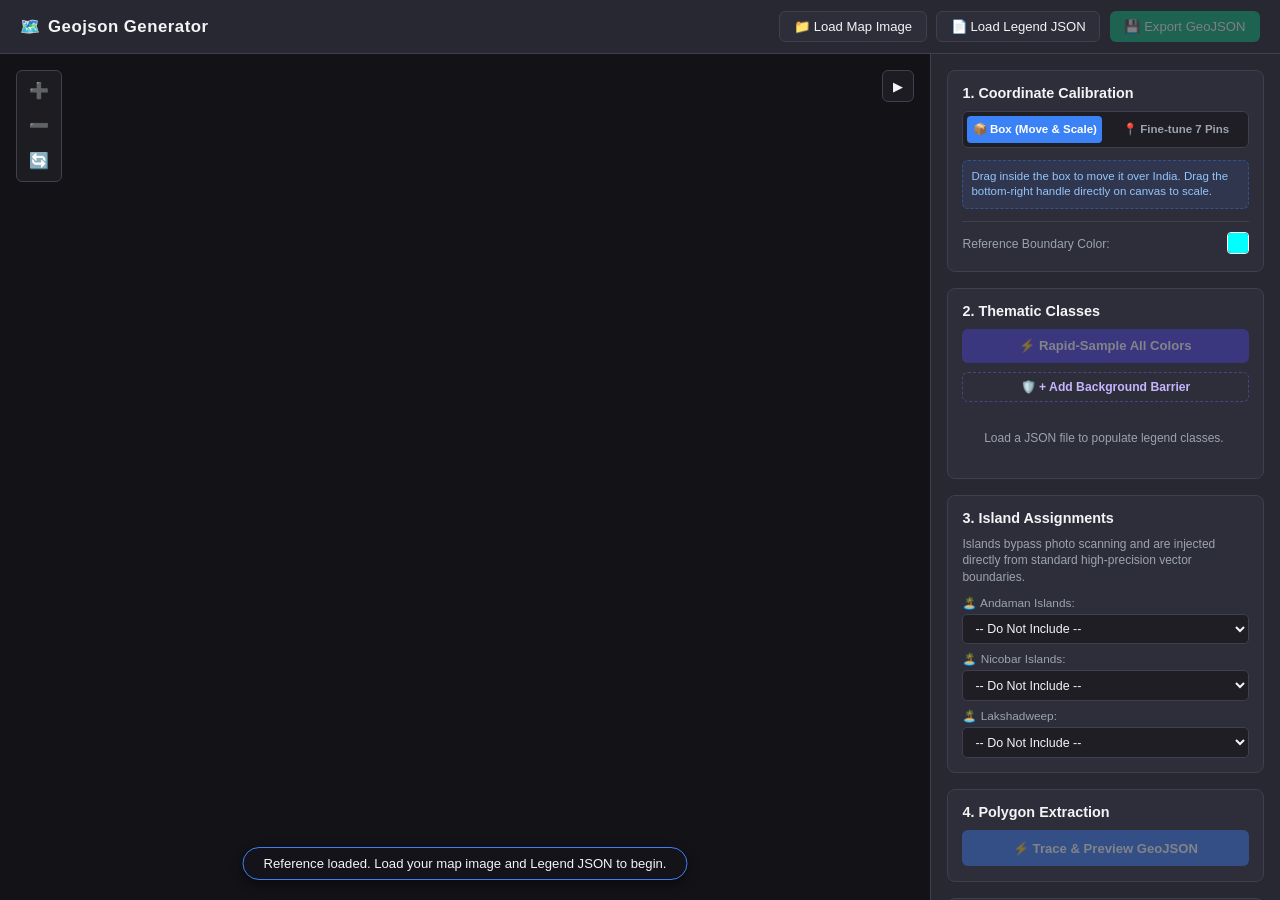
==== commit 87277061: "Add skip and background barrier sampling Adds a background barrier tool and skip action for rapid sa" ====
--- a/index.html
+++ b/index.html
@@ -44,9 +44,12 @@
         <span>▶</span>
       </button>
 
-      <!-- Dynamic Status & Sampler Hint Banner -->
+      <!-- Dynamic Status & Sampler Hint Banner with Skip Button -->
       <div class="toast-hint" id="statusMessage">
-        Upload a map image and load a Legend JSON to begin.
+        <span id="statusText">Upload a map image and load a Legend JSON to begin.</span>
+        <button type="button" id="btnSkipSample" class="btn-skip-sample" style="display: none;" title="Skip and keep current color (or press Spacebar)">
+          ⏭️ Skip (Space)
+        </button>
       </div>
     </div>
 
@@ -104,6 +107,22 @@
           ⚡ Rapid-Sample All Colors
         </button>
 
+        <!-- Optional UI Background Barrier: Protects narrow coastal plains without touching the JSON -->
+        <button id="btnAddBarrier" class="btn btn-secondary btn-barrier-toggle" type="button">
+          🛡️ + Add Background Barrier
+        </button>
+
+        <div id="barrierCard" class="legend-card barrier-card" style="display: none;">
+          <div class="legend-card-left">
+            <span class="legend-card-title">🛡️ Background Barrier</span>
+          </div>
+          <div class="legend-card-right">
+            <input type="color" class="swatch-picker" id="swatchBarrier" value="#e2e2e6">
+            <button type="button" id="btnEyedropBarrier" class="btn-card-toggle" title="Tap map to sample background gray/white">🎯 Sample</button>
+            <button type="button" id="btnRemoveBarrier" class="btn-card-toggle" title="Remove background barrier">&times;</button>
+          </div>
+        </div>
+
         <div class="legend-cards-container" id="legendCardsContainer">
           <p class="muted empty-legend-notice">Load a JSON file to populate legend classes.</p>
         </div>
--- a/css/style.css
+++ b/css/style.css
@@ -6,6 +6,7 @@
   --accent-hover: #2563eb;
   --accent-success: #10b981;
   --accent-amber: #f59e0b;
+  --accent-purple: #8b5cf6;
   --accent-danger: #ef4444;
   --text-primary: #f3f4f6;
   --text-muted: #9ca3af;
@@ -109,7 +110,7 @@
   color: #fff;
   width: 100%;
   padding: 0.55rem;
-  margin-bottom: 0.75rem;
+  margin-bottom: 0.55rem;
   font-weight: 600;
 }
 
@@ -120,6 +121,32 @@
 .btn-rapid.sampling-active {
   background-color: #dc2626;
   animation: pulse-border 1.5s infinite;
+}
+
+.btn-barrier-toggle {
+  width: 100%;
+  padding: 0.45rem;
+  margin-bottom: 0.75rem;
+  font-size: 0.76rem;
+  font-weight: 600;
+  border: 1px dashed rgba(139, 92, 246, 0.4);
+  color: #c4b5fd;
+}
+
+.btn-barrier-toggle:hover:not(:disabled) {
+  border-color: var(--accent-purple);
+  background-color: rgba(139, 92, 246, 0.12);
+}
+
+.barrier-card {
+  border-color: var(--accent-purple) !important;
+  background: rgba(139, 92, 246, 0.08) !important;
+  margin-bottom: 0.65rem !important;
+}
+
+.barrier-card .legend-card-title {
+  color: #ddd6fe;
+  font-weight: 600;
 }
 
 .file-label { 
@@ -225,10 +252,13 @@
   color: var(--text-primary);
   border: 1px solid var(--accent);
   box-shadow: 0 4px 12px rgba(0, 0, 0, 0.4);
-  pointer-events: none;
+  pointer-events: auto;
   z-index: 15;
   transition: all 0.2s ease;
   white-space: nowrap;
+  display: flex;
+  align-items: center;
+  gap: 0.75rem;
 }
 
 .toast-hint.sampling-target {
@@ -237,6 +267,22 @@
   color: #fbbf24;
   font-weight: 600;
   font-size: 0.88rem;
+}
+
+.btn-skip-sample {
+  background: rgba(255, 255, 255, 0.16);
+  border: 1px solid rgba(255, 255, 255, 0.25);
+  color: #fff;
+  padding: 0.2rem 0.55rem;
+  border-radius: 4px;
+  font-size: 0.72rem;
+  font-weight: 600;
+  cursor: pointer;
+  transition: background 0.15s ease;
+}
+
+.btn-skip-sample:hover {
+  background: rgba(255, 255, 255, 0.3);
 }
 
 /* Sidebar */
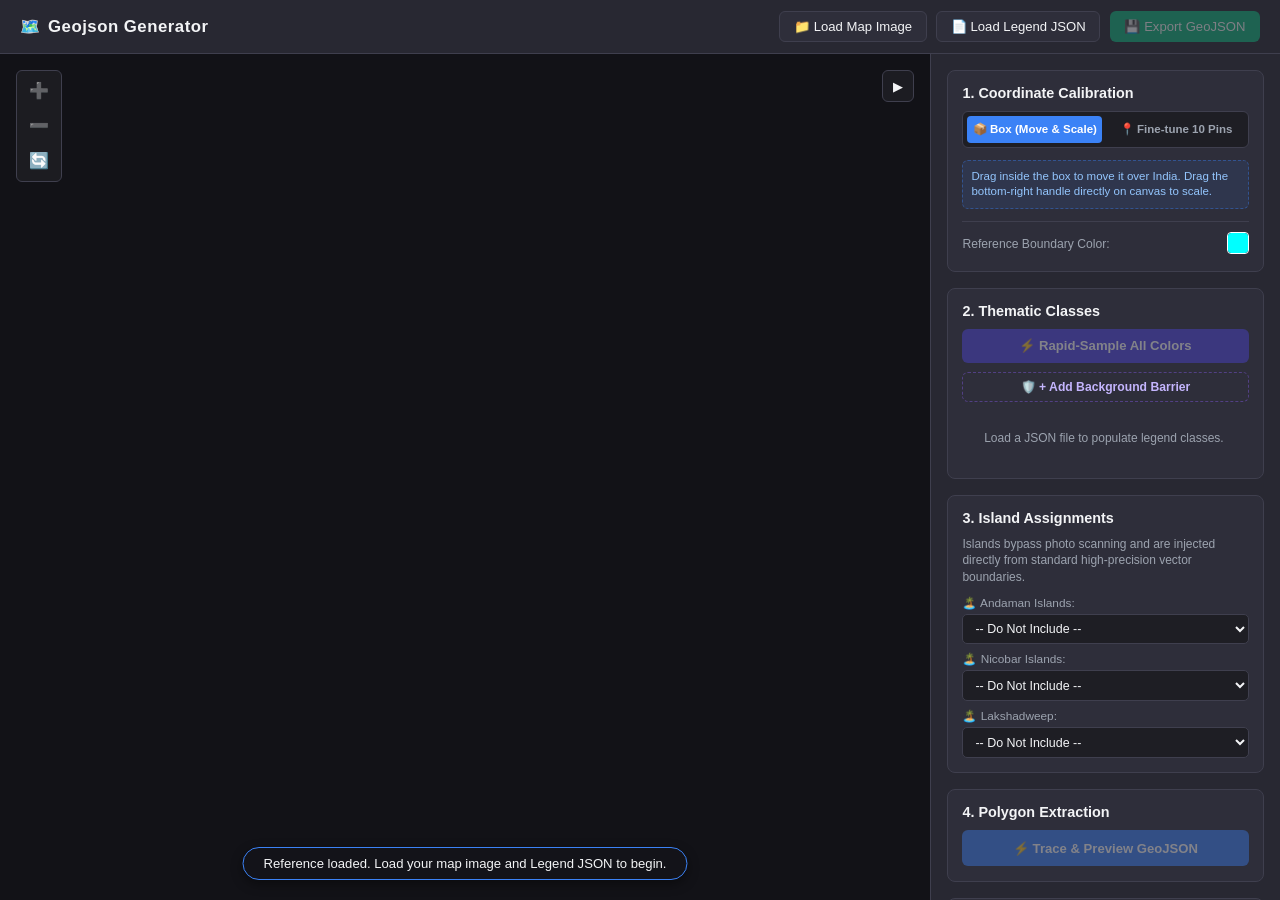
==== commit b466abb6: "Add 10-point TPS calibration pins Expand the India calibration model from 7 to 10 boundary anchors, " ====
--- a/index.html
+++ b/index.html
@@ -66,7 +66,7 @@
             📦 Box (Move & Scale)
           </button>
           <button id="btnModePins" class="mode-btn" type="button">
-            📍 Fine-tune 7 Pins
+            📍 Fine-tune 10 Pins
           </button>
         </div>
 
@@ -77,7 +77,7 @@
         </div>
 
         <div id="pinControls" style="display: none;">
-          <p class="muted">Thin Plate Spline active. Nudge boundary pins independently:</p>
+          <p class="muted">Thin Plate Spline active. Nudge boundary crosshairs independently:</p>
           <div class="pin-status-list">
             <div class="pin-row" data-pin="north"><span class="pin-badge pin-north">N</span><span>North (Kashmir / Siachen)</span></div>
             <div class="pin-row" data-pin="south"><span class="pin-badge pin-south">S</span><span>South (Kanyakumari)</span></div>
@@ -86,6 +86,9 @@
             <div class="pin-row" data-pin="mizo"><span class="pin-badge pin-mizo">MZ</span><span>Mizoram (Southern Tip)</span></div>
             <div class="pin-row" data-pin="raj"><span class="pin-badge pin-raj">RJ</span><span>Rajasthan (Panhandle Apex)</span></div>
             <div class="pin-row" data-pin="chil"><span class="pin-badge pin-chil">CH</span><span>Chilika Lake (NE Spit)</span></div>
+            <div class="pin-row" data-pin="sikkim"><span class="pin-badge pin-sk">SK</span><span>Sikkim (Northern Apex)</span></div>
+            <div class="pin-row" data-pin="mumbai"><span class="pin-badge pin-mb">MB</span><span>Mumbai (Maharashtra Coast)</span></div>
+            <div class="pin-row" data-pin="uk"><span class="pin-badge pin-uk">UK</span><span>Uttarakhand (Lipulekh Corner)</span></div>
           </div>
         </div>
 
@@ -107,7 +110,7 @@
           ⚡ Rapid-Sample All Colors
         </button>
 
-        <!-- Optional UI Background Barrier: Protects narrow coastal plains without touching the JSON -->
+        <!-- UI Background Barrier -->
         <button id="btnAddBarrier" class="btn btn-secondary btn-barrier-toggle" type="button">
           🛡️ + Add Background Barrier
         </button>
--- a/css/style.css
+++ b/css/style.css
@@ -414,6 +414,7 @@
   color: #fff;
 }
 
+/* 10 Pin Badge Color Schemes */
 .pin-north { background-color: #ef4444; }
 .pin-south { background-color: #10b981; }
 .pin-west  { background-color: #3b82f6; }
@@ -421,6 +422,9 @@
 .pin-mizo  { background-color: #ec4899; }
 .pin-raj   { background-color: #8b5cf6; }
 .pin-chil  { background-color: #06b6d4; }
+.pin-sk    { background-color: #14b8a6; }
+.pin-mb    { background-color: #f97316; }
+.pin-uk    { background-color: #a855f7; }
 
 /* Thematic Legend Cards */
 .legend-cards-container {
